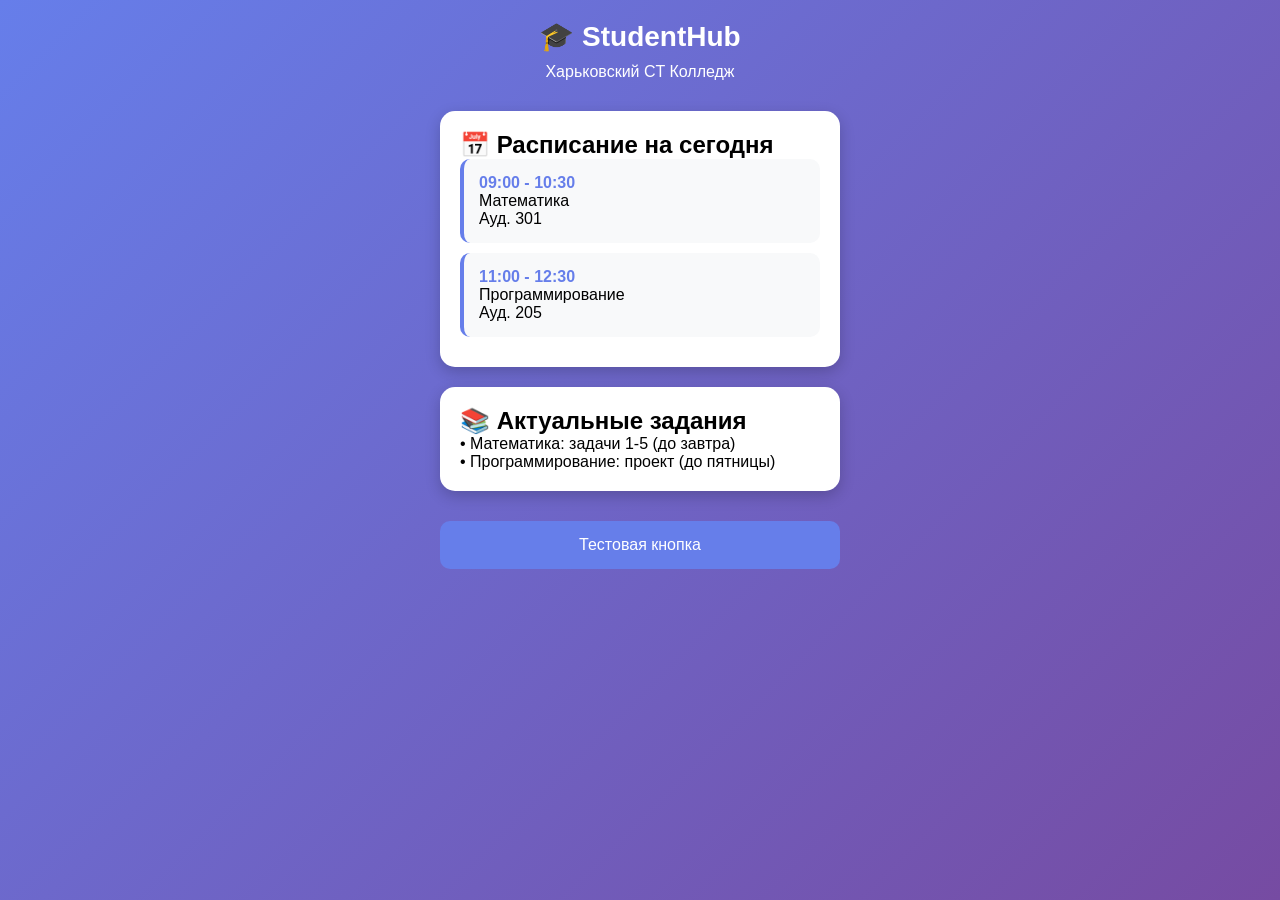
==== index.html @ f09227fc "Add files via upload" ====
<!DOCTYPE html>
<html lang="ru">
<head>
    <meta charset="UTF-8">
    <meta name="viewport" content="width=device-width, initial-scale=1.0">
    <title>StudentHub - Kharkiv CT College</title>
    <style>
        * { margin: 0; padding: 0; box-sizing: border-box; }
        body { 
            font-family: Arial, sans-serif; 
            background: linear-gradient(135deg, #667eea, #764ba2);
            min-height: 100vh;
            padding: 20px;
            color: white;
        }
        .container { max-width: 400px; margin: 0 auto; }
        .header { text-align: center; margin-bottom: 30px; }
        .header h1 { font-size: 28px; margin-bottom: 10px; }
        .card {
            background: white;
            color: black;
            border-radius: 15px;
            padding: 20px;
            margin-bottom: 20px;
            box-shadow: 0 5px 15px rgba(0,0,0,0.2);
        }
        .schedule-item {
            background: #f8f9fa;
            padding: 15px;
            border-radius: 10px;
            margin-bottom: 10px;
            border-left: 4px solid #667eea;
        }
        .time { color: #667eea; font-weight: bold; }
        .btn {
            background: #667eea;
            color: white;
            border: none;
            padding: 15px;
            border-radius: 10px;
            width: 100%;
            font-size: 16px;
            margin-top: 10px;
            cursor: pointer;
        }
    </style>
</head>
<body>
    <div class="container">
        <div class="header">
            <h1>🎓 StudentHub</h1>
            <p>Харьковский CT Колледж</p>
        </div>
        
        <div class="card">
            <h2>📅 Расписание на сегодня</h2>
            <div class="schedule-item">
                <div class="time">09:00 - 10:30</div>
                <div class="subject">Математика</div>
                <div class="teacher">Ауд. 301</div>
            </div>
            <div class="schedule-item">
                <div class="time">11:00 - 12:30</div>
                <div class="subject">Программирование</div>
                <div class="teacher">Ауд. 205</div>
            </div>
        </div>

        <div class="card">
            <h2>📚 Актуальные задания</h2>
            <p>• Математика: задачи 1-5 (до завтра)</p>
            <p>• Программирование: проект (до пятницы)</p>
        </div>

        <button class="btn" onclick="alert('Mini App работает! 🎉')">
            Тестовая кнопка
        </button>
    </div>

    <script>
        // Простейшая логика для Telegram Mini App
        console.log("StudentHub Mini App загружен!");
    </script>
</body>
</html>
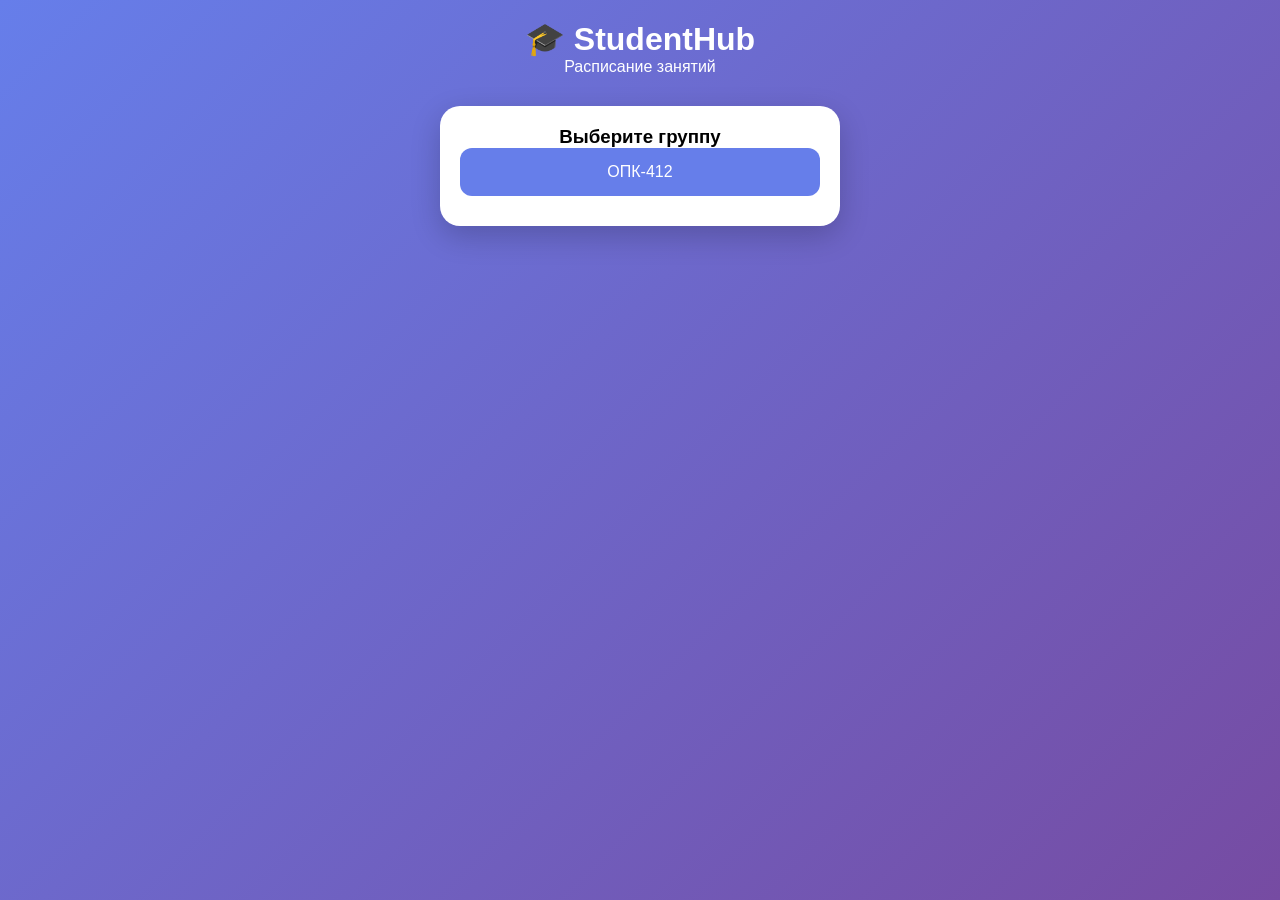
==== commit 45f425d4: "index.html" ====
--- a/index.html
+++ b/index.html
@@ -1,47 +1,127 @@
 <!DOCTYPE html>
-<html lang="ru">
+<html>
 <head>
+    <title>StudentHub - Расписание</title>
     <meta charset="UTF-8">
     <meta name="viewport" content="width=device-width, initial-scale=1.0">
-    <title>StudentHub - Kharkiv CT College</title>
+    <script src="https://telegram.org/js/telegram-web-app.js"></script>
     <style>
-        * { margin: 0; padding: 0; box-sizing: border-box; }
-        body { 
-            font-family: Arial, sans-serif; 
-            background: linear-gradient(135deg, #667eea, #764ba2);
+        * {
+            margin: 0;
+            padding: 0;
+            box-sizing: border-box;
+            font-family: -apple-system, BlinkMacSystemFont, 'Segoe UI', Roboto, sans-serif;
+        }
+        
+        body {
+            background: linear-gradient(135deg, #667eea 0%, #764ba2 100%);
             min-height: 100vh;
             padding: 20px;
-            color: white;
-        }
-        .container { max-width: 400px; margin: 0 auto; }
-        .header { text-align: center; margin-bottom: 30px; }
-        .header h1 { font-size: 28px; margin-bottom: 10px; }
+        }
+        
+        .container {
+            max-width: 400px;
+            margin: 0 auto;
+        }
+        
+        .header {
+            text-align: center;
+            color: white;
+            margin-bottom: 30px;
+        }
+        
         .card {
             background: white;
-            color: black;
-            border-radius: 15px;
+            border-radius: 20px;
             padding: 20px;
-            margin-bottom: 20px;
-            box-shadow: 0 5px 15px rgba(0,0,0,0.2);
-        }
-        .schedule-item {
+            margin-bottom: 15px;
+            box-shadow: 0 10px 30px rgba(0,0,0,0.2);
+        }
+        
+        .group-selector {
+            text-align: center;
+        }
+        
+        .group-btn {
+            background: #667eea;
+            color: white;
+            border: none;
+            padding: 15px 20px;
+            border-radius: 12px;
+            font-size: 16px;
+            width: 100%;
+            margin-bottom: 10px;
+            cursor: pointer;
+        }
+        
+        .week-navigation {
+            display: flex;
+            justify-content: space-between;
+            margin-bottom: 15px;
+        }
+        
+        .nav-btn {
+            background: #f8f9fa;
+            border: none;
+            padding: 10px 15px;
+            border-radius: 10px;
+            cursor: pointer;
+        }
+        
+        .day-tabs {
+            display: flex;
+            overflow-x: auto;
+            margin-bottom: 15px;
+            gap: 5px;
+        }
+        
+        .day-tab {
+            flex: 1;
+            padding: 10px;
+            text-align: center;
+            background: #f8f9fa;
+            border-radius: 10px;
+            cursor: pointer;
+            white-space: nowrap;
+        }
+        
+        .day-tab.active {
+            background: #667eea;
+            color: white;
+        }
+        
+        .lesson {
             background: #f8f9fa;
             padding: 15px;
-            border-radius: 10px;
+            border-radius: 12px;
             margin-bottom: 10px;
             border-left: 4px solid #667eea;
         }
-        .time { color: #667eea; font-weight: bold; }
-        .btn {
-            background: #667eea;
-            color: white;
-            border: none;
-            padding: 15px;
-            border-radius: 10px;
-            width: 100%;
-            font-size: 16px;
-            margin-top: 10px;
-            cursor: pointer;
+        
+        .lesson-time {
+            font-weight: bold;
+            color: #667eea;
+        }
+        
+        .lesson-subject {
+            font-weight: bold;
+            margin: 5px 0;
+        }
+        
+        .lesson-teacher {
+            color: #666;
+            font-size: 14px;
+        }
+        
+        .zoom-link {
+            display: inline-block;
+            background: #28a745;
+            color: white;
+            padding: 5px 10px;
+            border-radius: 6px;
+            text-decoration: none;
+            font-size: 12px;
+            margin-top: 5px;
         }
     </style>
 </head>
@@ -49,37 +129,117 @@
     <div class="container">
         <div class="header">
             <h1>🎓 StudentHub</h1>
-            <p>Харьковский CT Колледж</p>
+            <p>Расписание занятий</p>
         </div>
         
-        <div class="card">
-            <h2>📅 Расписание на сегодня</h2>
-            <div class="schedule-item">
-                <div class="time">09:00 - 10:30</div>
-                <div class="subject">Математика</div>
-                <div class="teacher">Ауд. 301</div>
-            </div>
-            <div class="schedule-item">
-                <div class="time">11:00 - 12:30</div>
-                <div class="subject">Программирование</div>
-                <div class="teacher">Ауд. 205</div>
+        <div class="card group-selector">
+            <h3>Выберите группу</h3>
+            <button class="group-btn" onclick="selectGroup('ОПК-412')">ОПК-412</button>
+            <!-- Можно добавить другие группы -->
+        </div>
+        
+        <div id="schedule-view" style="display: none;">
+            <div class="card">
+                <div class="week-navigation">
+                    <button class="nav-btn" onclick="showWeekView()">📅 Неделя</button>
+                    <button class="nav-btn" onclick="showTodayView()">📋 Сегодня</button>
+                </div>
+                
+                <div id="day-tabs" class="day-tabs">
+                    <!-- Дни недели будут здесь -->
+                </div>
+                
+                <div id="lessons-container">
+                    <!-- Расписание будет здесь -->
+                </div>
             </div>
         </div>
-
-        <div class="card">
-            <h2>📚 Актуальные задания</h2>
-            <p>• Математика: задачи 1-5 (до завтра)</p>
-            <p>• Программирование: проект (до пятницы)</p>
-        </div>
-
-        <button class="btn" onclick="alert('Mini App работает! 🎉')">
-            Тестовая кнопка
-        </button>
     </div>
 
     <script>
-        // Простейшая логика для Telegram Mini App
-        console.log("StudentHub Mini App загружен!");
+        const API_BASE = 'http://localhost:8000';
+        let currentGroup = '';
+        let currentWeekSchedule = null;
+        
+        // Инициализация Telegram Web App
+        Telegram.WebApp.ready();
+        Telegram.WebApp.expand();
+        
+        async function selectGroup(group) {
+            currentGroup = group;
+            document.querySelector('.group-selector').style.display = 'none';
+            document.getElementById('schedule-view').style.display = 'block';
+            
+            await loadWeekSchedule(group);
+            showWeekView();
+        }
+        
+        async function loadWeekSchedule(group) {
+            try {
+                const response = await fetch(`${API_BASE}/api/schedule/week/${group}`);
+                currentWeekSchedule = await response.json();
+                updateDayTabs();
+            } catch (error) {
+                alert('Ошибка загрузки расписания');
+            }
+        }
+        
+        function updateDayTabs() {
+            const daysContainer = document.getElementById('day-tabs');
+            const days = ['monday', 'tuesday', 'wednesday', 'thursday', 'friday'];
+            
+            daysContainer.innerHTML = days.map(day => `
+                <div class="day-tab ${day === 'monday' ? 'active' : ''}" 
+                     onclick="showDay('${day}')">
+                    ${currentWeekSchedule.week_schedule[day].day_name}
+                </div>
+            `).join('');
+        }
+        
+        function showWeekView() {
+            showDay('monday'); // Показываем понедельник по умолчанию
+        }
+        
+        function showTodayView() {
+            // Получаем расписание на сегодня
+            fetch(`${API_BASE}/api/schedule/today/${currentGroup}`)
+                .then(response => response.json())
+                .then(data => {
+                    displayLessons(data.lessons, `Сегодня (${data.day_name})`);
+                });
+        }
+        
+        function showDay(day) {
+            // Активируем вкладку
+            document.querySelectorAll('.day-tab').forEach(tab => tab.classList.remove('active'));
+            event.target.classList.add('active');
+            
+            const dayData = currentWeekSchedule.week_schedule[day];
+            displayLessons(dayData.lessons, dayData.day_name);
+        }
+        
+        function displayLessons(lessons, dayName) {
+            const container = document.getElementById('lessons-container');
+            
+            if (lessons.length === 0) {
+                container.innerHTML = '<div class="lesson">Пар нет! 🎉</div>';
+                return;
+            }
+            
+            container.innerHTML = lessons.map(lesson => `
+                <div class="lesson">
+                    <div class="lesson-time">${lesson.time}</div>
+                    <div class="lesson-subject">${lesson.subject}</div>
+                    <div class="lesson-teacher">👨‍🏫 ${lesson.teacher}</div>
+                    ${lesson.zoom_link ? `<a href="${lesson.zoom_link}" class="zoom-link" target="_blank">🔗 Zoom</a>` : ''}
+                </div>
+            `).join('');
+        }
+        
+        // Инициализация
+        document.addEventListener('DOMContentLoaded', function() {
+            // Можно добавить автоматическую загрузку
+        });
     </script>
 </body>
-</html>+</html>
